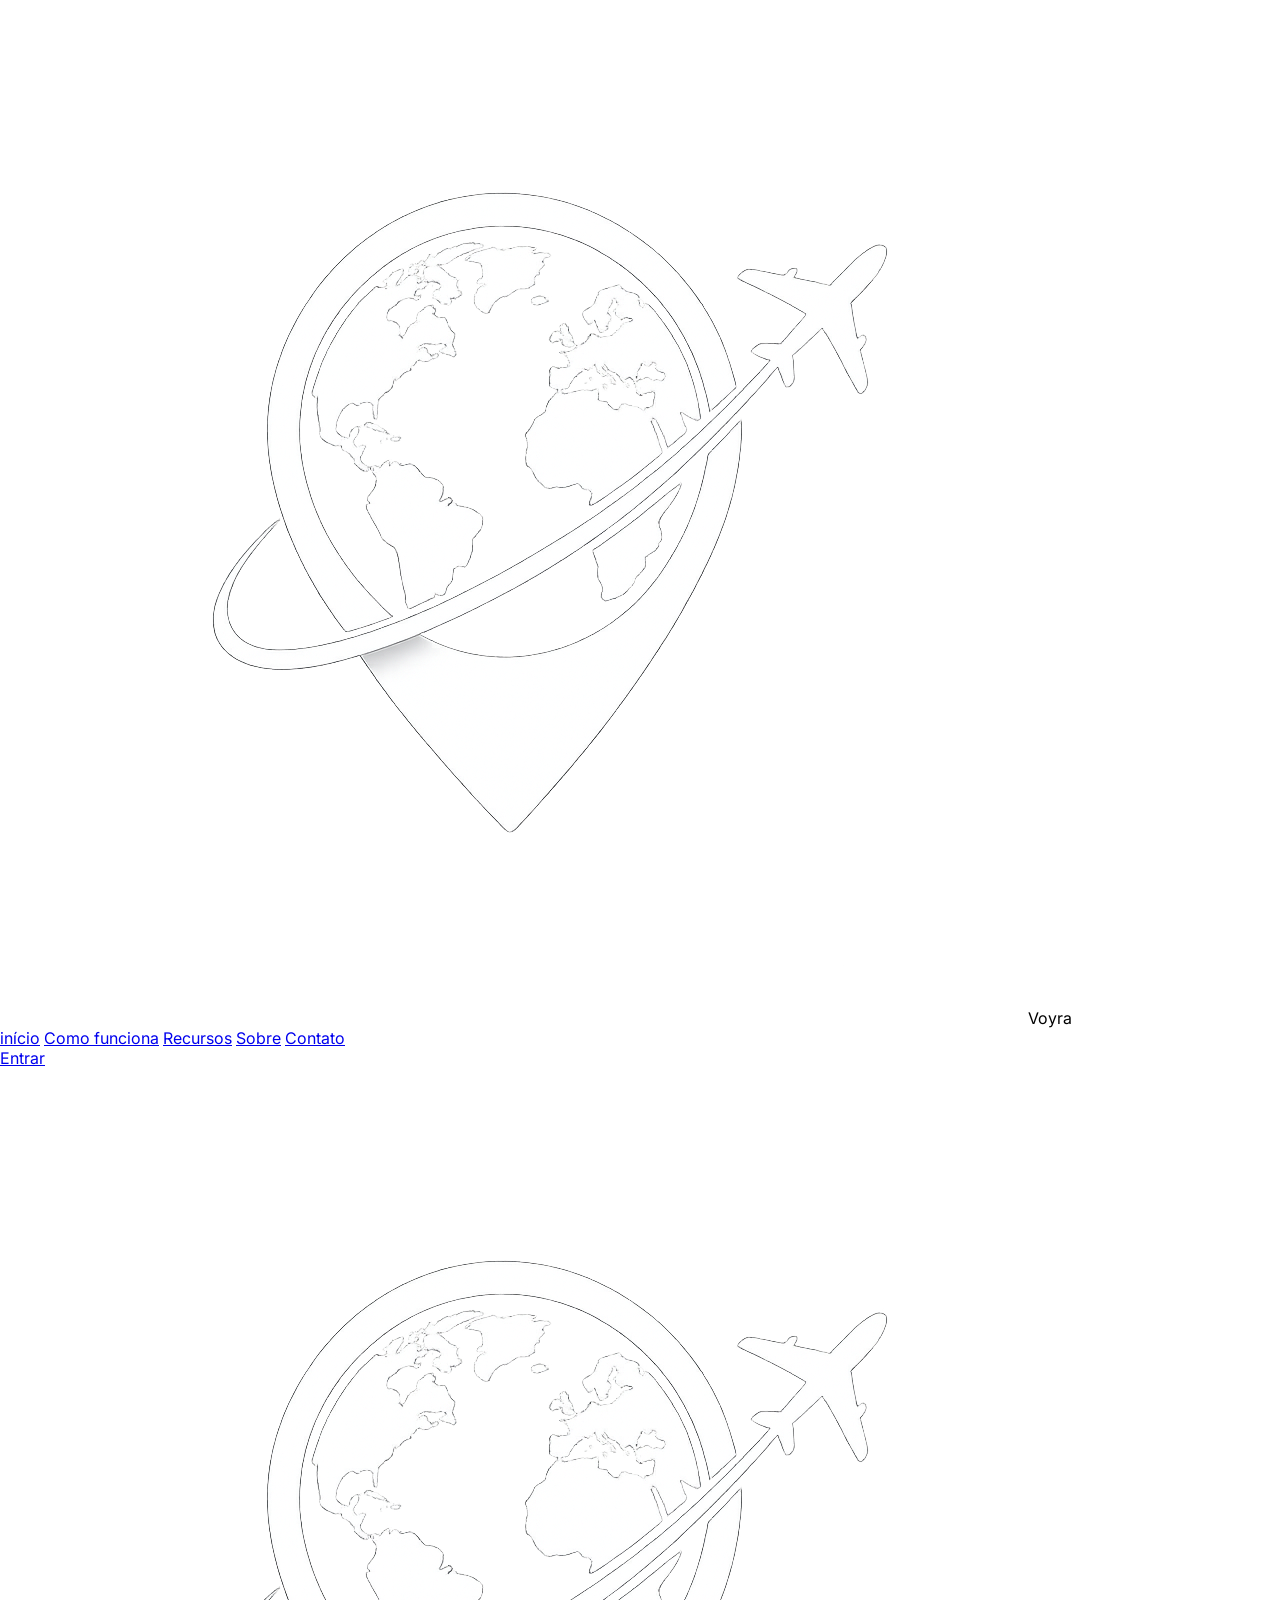
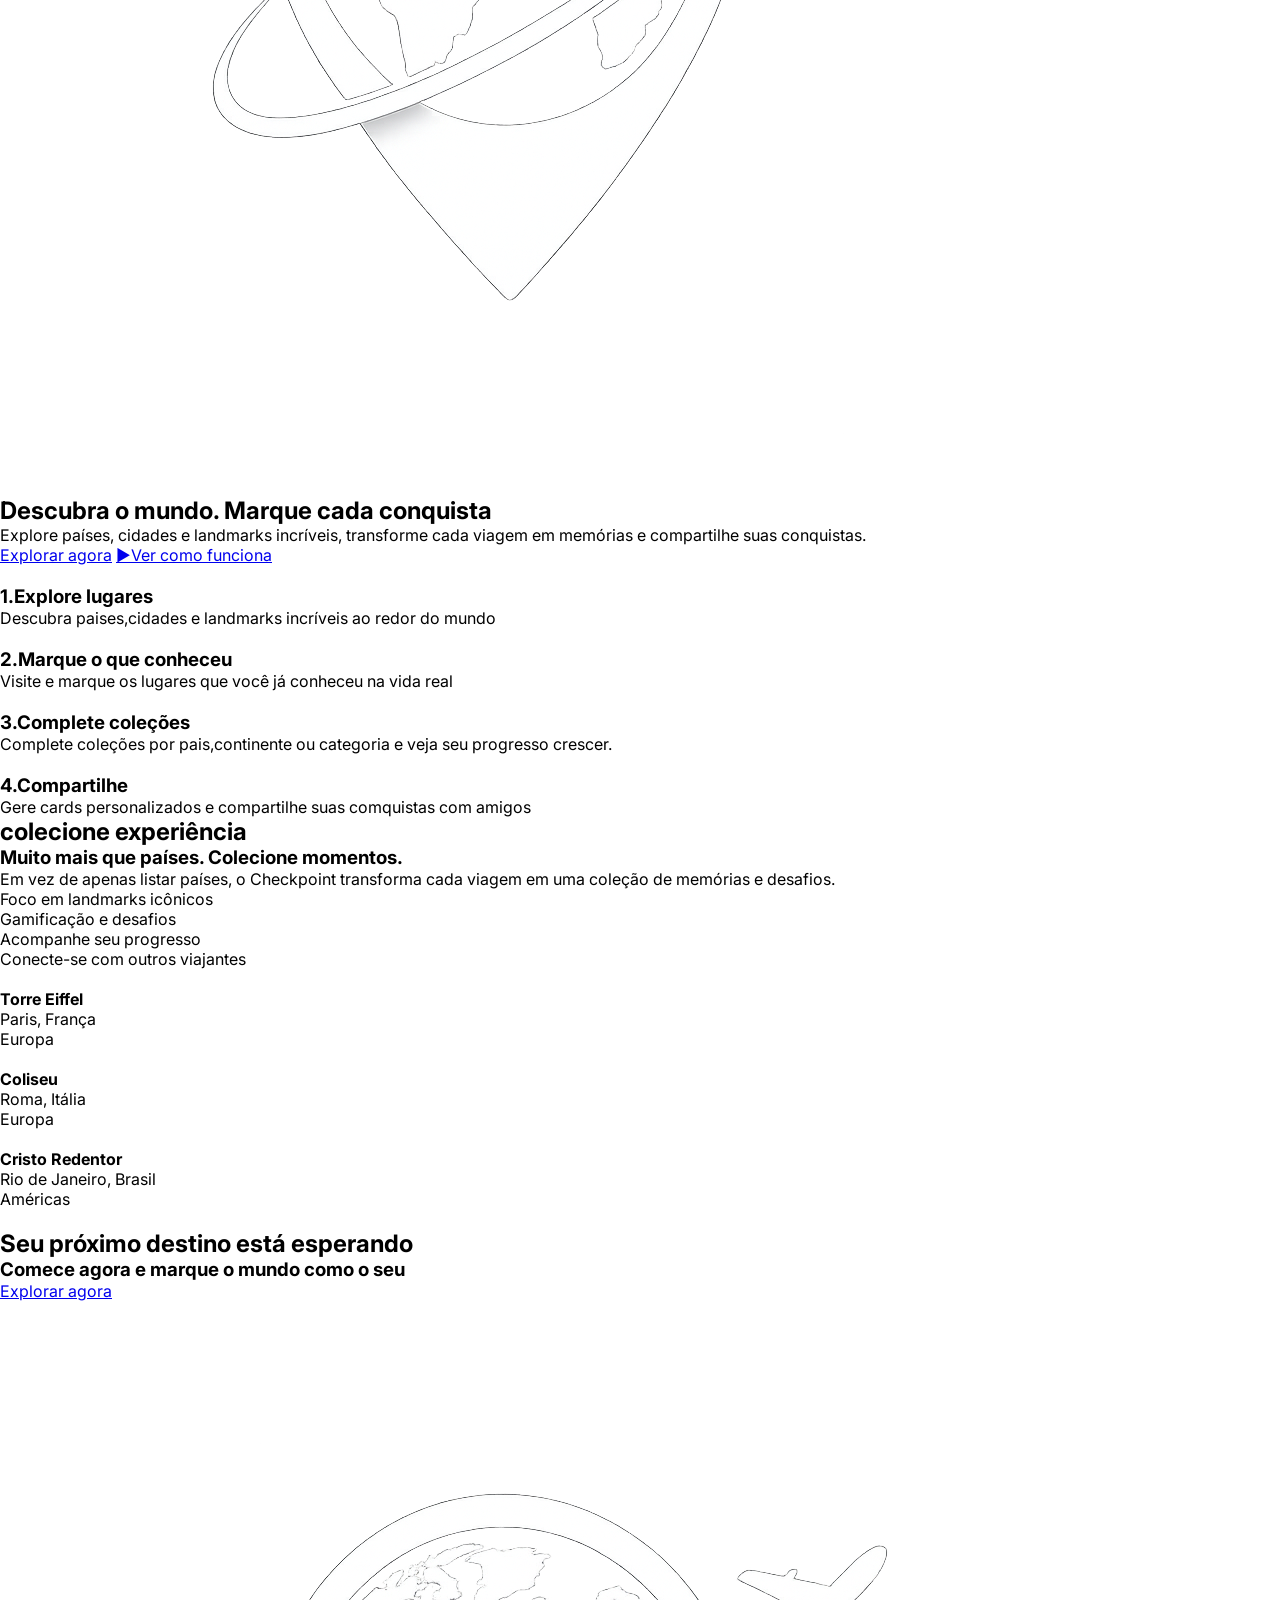
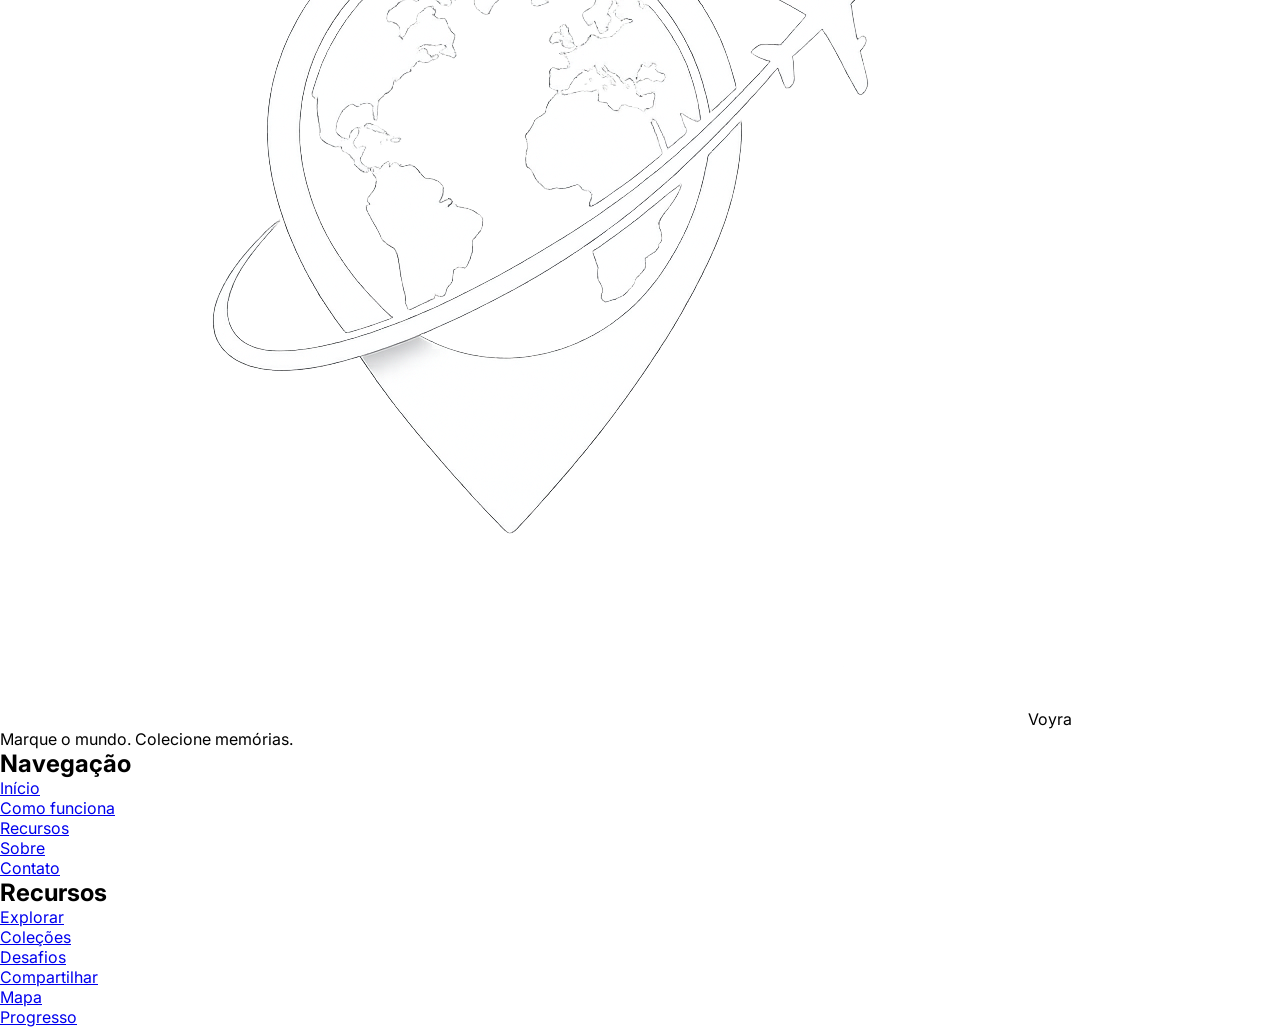
==== Voyra-main/HTML/index.html @ 9d74c8c9 "Add files via upload" ====
<!DOCTYPE html>
<html lang="pt-BR">

<head>
    <meta charset="UTF-8">
    <meta name="viewport" content="width=device-width, initial-scale=1.0">
    <link rel="stylesheet" href="../CSS/index.css" />
    <link rel="preconnect" href="https://fonts.googleapis.com">
    <link rel="preconnect" href="https://fonts.gstatic.com" crossorigin>
    <link href="https://fonts.googleapis.com/css2?family=Inter:wght@400;500;600;700;800&display=swap" rel="stylesheet">
    <title>Voyra</title>
</head>

<body>
    <header>

        <div class="logo">
            <img src="../imagens/logo.png" alt="logo"><!--logo-->
            <span>Voyra</span>
        </div>


        <nav>
            <a href="#">início</a>
            <a href="#">Como funciona</a>
            <a href="#">Recursos</a>
            <a href="#">Sobre</a>
            <a href="#">Contato</a>
        </nav>

        <a href="#" class="contato">Entrar</a>
    </header>

    <main>
        <section id="hero">
            <div class="hero">
                <img src="../imagens/logo.png" alt="">

                <h1>Descubra o mundo. Marque cada <span>conquista</span></h1>

                <p>Explore países, cidades e landmarks incríveis, transforme cada viagem em memórias e compartilhe suas
                    conquistas.</p>

                <div class="botoes-hero">
                    <a href="#" class="btn-login">Explorar agora</a>

                    <a href="#">▶Ver como funciona</a>
                </div>
            </div>
        </section>

        <section id="cards-container-1">

            <div class="card">
                <img src="" alt="">
                <h3>1.Explore lugares</h3>
                <p>Descubra paises,cidades e landmarks incríveis ao redor do mundo</p>
            </div>

            <div class="card">
                <img src="" alt="">
                <h3>2.Marque o que conheceu</h3>
                <p>Visite e marque os lugares que você já conheceu na vida real</p>
            </div>

            <div class="card">
                <img src="" alt="">
                <h3>3.Complete coleções</h3>
                <p>Complete coleções por pais,continente ou categoria e veja seu progresso crescer.</p>
            </div>

            <div class="card">
                <img src="" alt="">
                <h3>4.Compartilhe</h3>
                <p>Gere cards personalizados e compartilhe suas comquistas com amigos</p>
            </div>

        </section>

        <section id="cards2">
            <div class="cards2">
                <div>
                    <h2>colecione experiência</h2>

                    <h3>Muito mais que países. Colecione <span>momentos.</span></h3>

                    <p>Em vez de apenas listar países, o Checkpoint transforma cada viagem em uma coleção de memórias e
                        desafios.</p>

                    <ul>
                        <li>Foco em landmarks icônicos</li>
                        <li>Gamificação e desafios</li>
                        <li>Acompanhe seu progresso</li>
                        <li>Conecte-se com outros viajantes</li>
                    </ul>
                </div>

                <div class="cards-image">
                    <div>
                        <img src="" alt="">

                        <h4>Torre Eiffel</h4>

                        <p>Paris, França</p>

                        <p>Europa</p>
                    </div>

                    <div>
                        <img src="" alt="">

                        <h4>Coliseu</h4>

                        <p>Roma, Itália</p>

                        <p>Europa</p>
                    </div>

                    <div>
                        <img src="" alt="">

                        <h4>Cristo Redentor</h4>

                        <p>Rio de Janeiro, Brasil</p>

                        <p>Américas</p>
                    </div>

                    <div>
                        <img src="" alt="">

                        <h4></h4>

                        <p></p>

                        <p></p>
                    </div>
                </div>
            </div>
        </section>

        <section id="">
            <div>
                <h2>Seu próximo destino está esperando</h2>

                <h3>Comece agora e marque o mundo como o seu</h3>

                <a href="#" class="btn-login">Explorar agora</a>
        </section>
    </main>

    <footer>

        <div class="logo">
            <img src="../imagens/logo.png" alt="logo"><!--logo-->
            <span>Voyra</span><br>
            <p>Marque o mundo. Colecione memórias.</p>
        </div>

        <div>
            <h2>Navegação</h2>
            <ul>
                <li><a href="#">Início</a></li>
                <li><a href="#">Como funciona</a></li>
                <li><a href="#">Recursos</a></li>
                <li><a href="#">Sobre</a></li>
                <li><a href="#">Contato</a></li>
            </ul>

            <h2>Recursos</h2>
            <ul>
                <li><a href="#">Explorar</a></li>
                <li><a href="#">Coleções</a></li>
                <li><a href="#">Desafios</a></li>
                <li><a href="#">Compartilhar</a></li>
                <li><a href="#">Mapa</a></li>
                <li><a href="#">Progresso</a></li>


        </div>
    </footer>
</body>

</html>
---- Voyra-main/CSS/index.css ----
* {
  margin: 0;
  padding: 0;
  box-sizing: border-box;
}
 
body{
    font-family: 'inter', sans-serif;
}
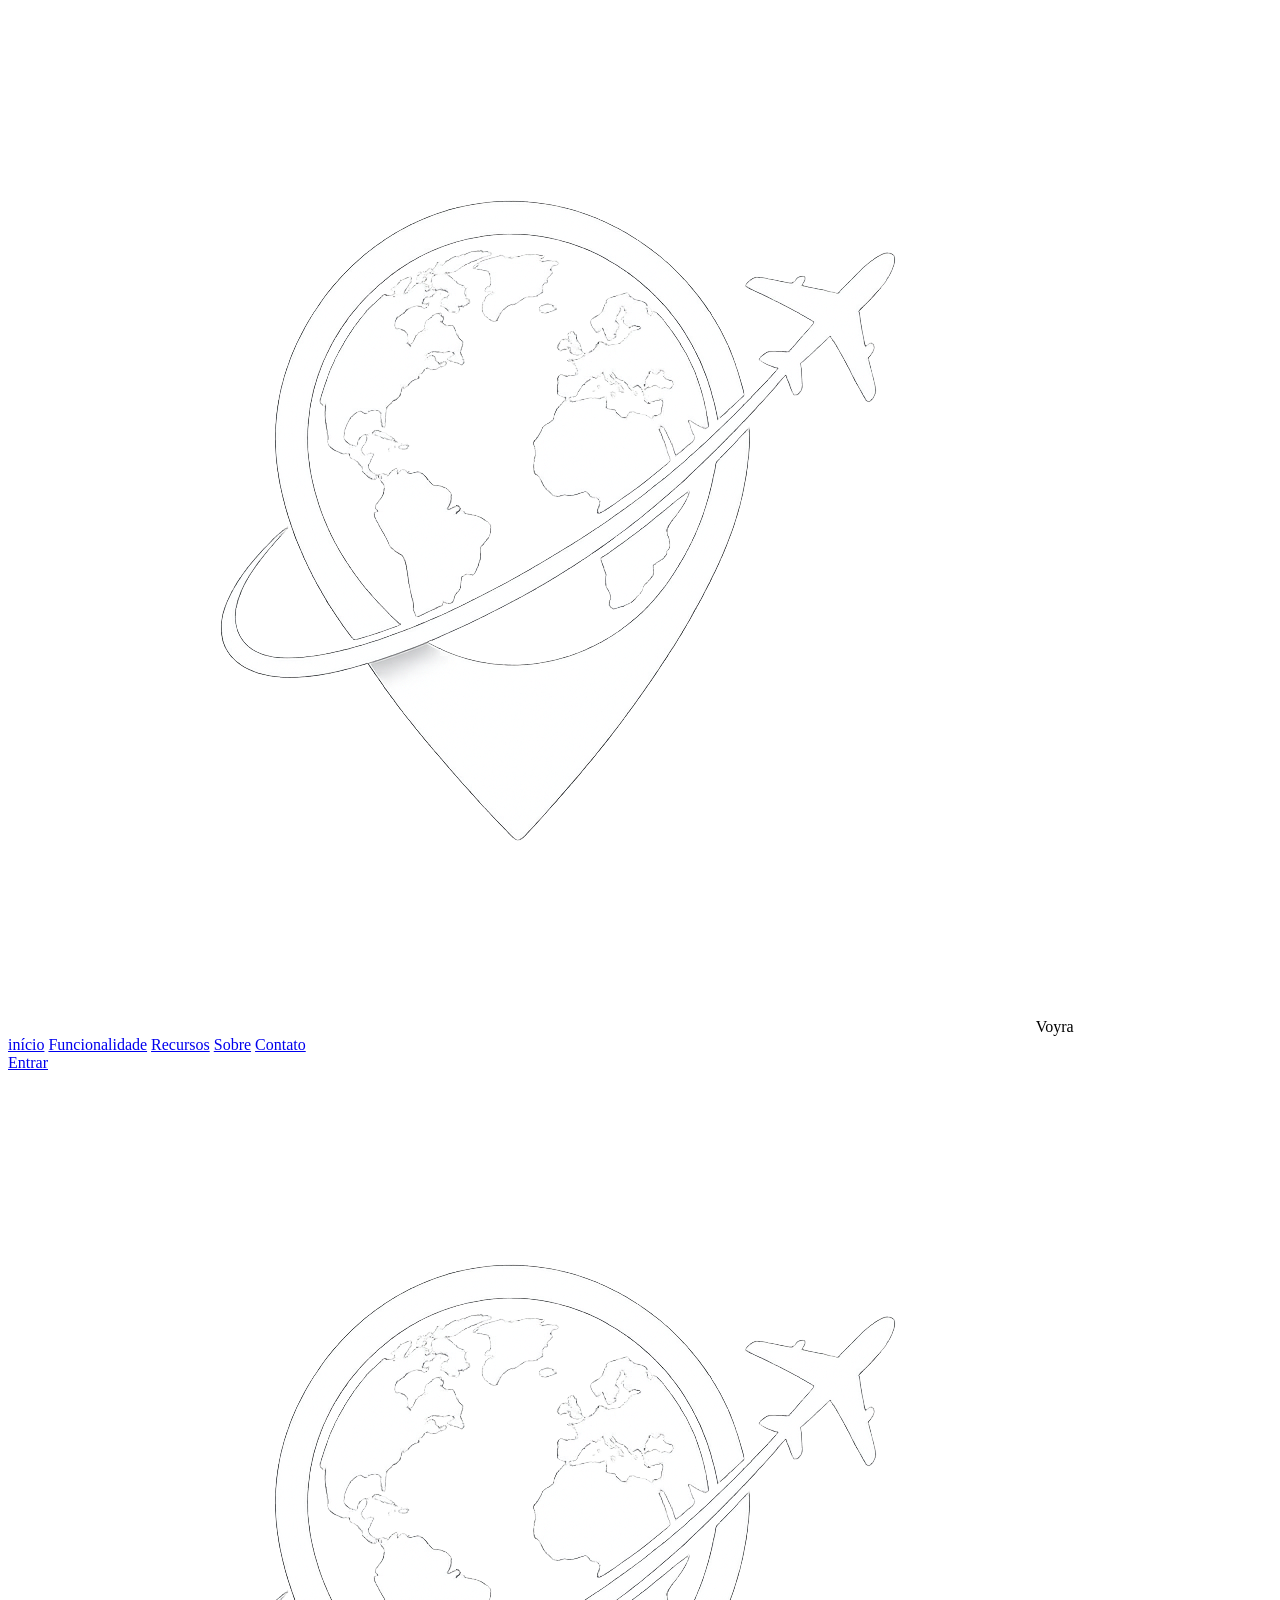
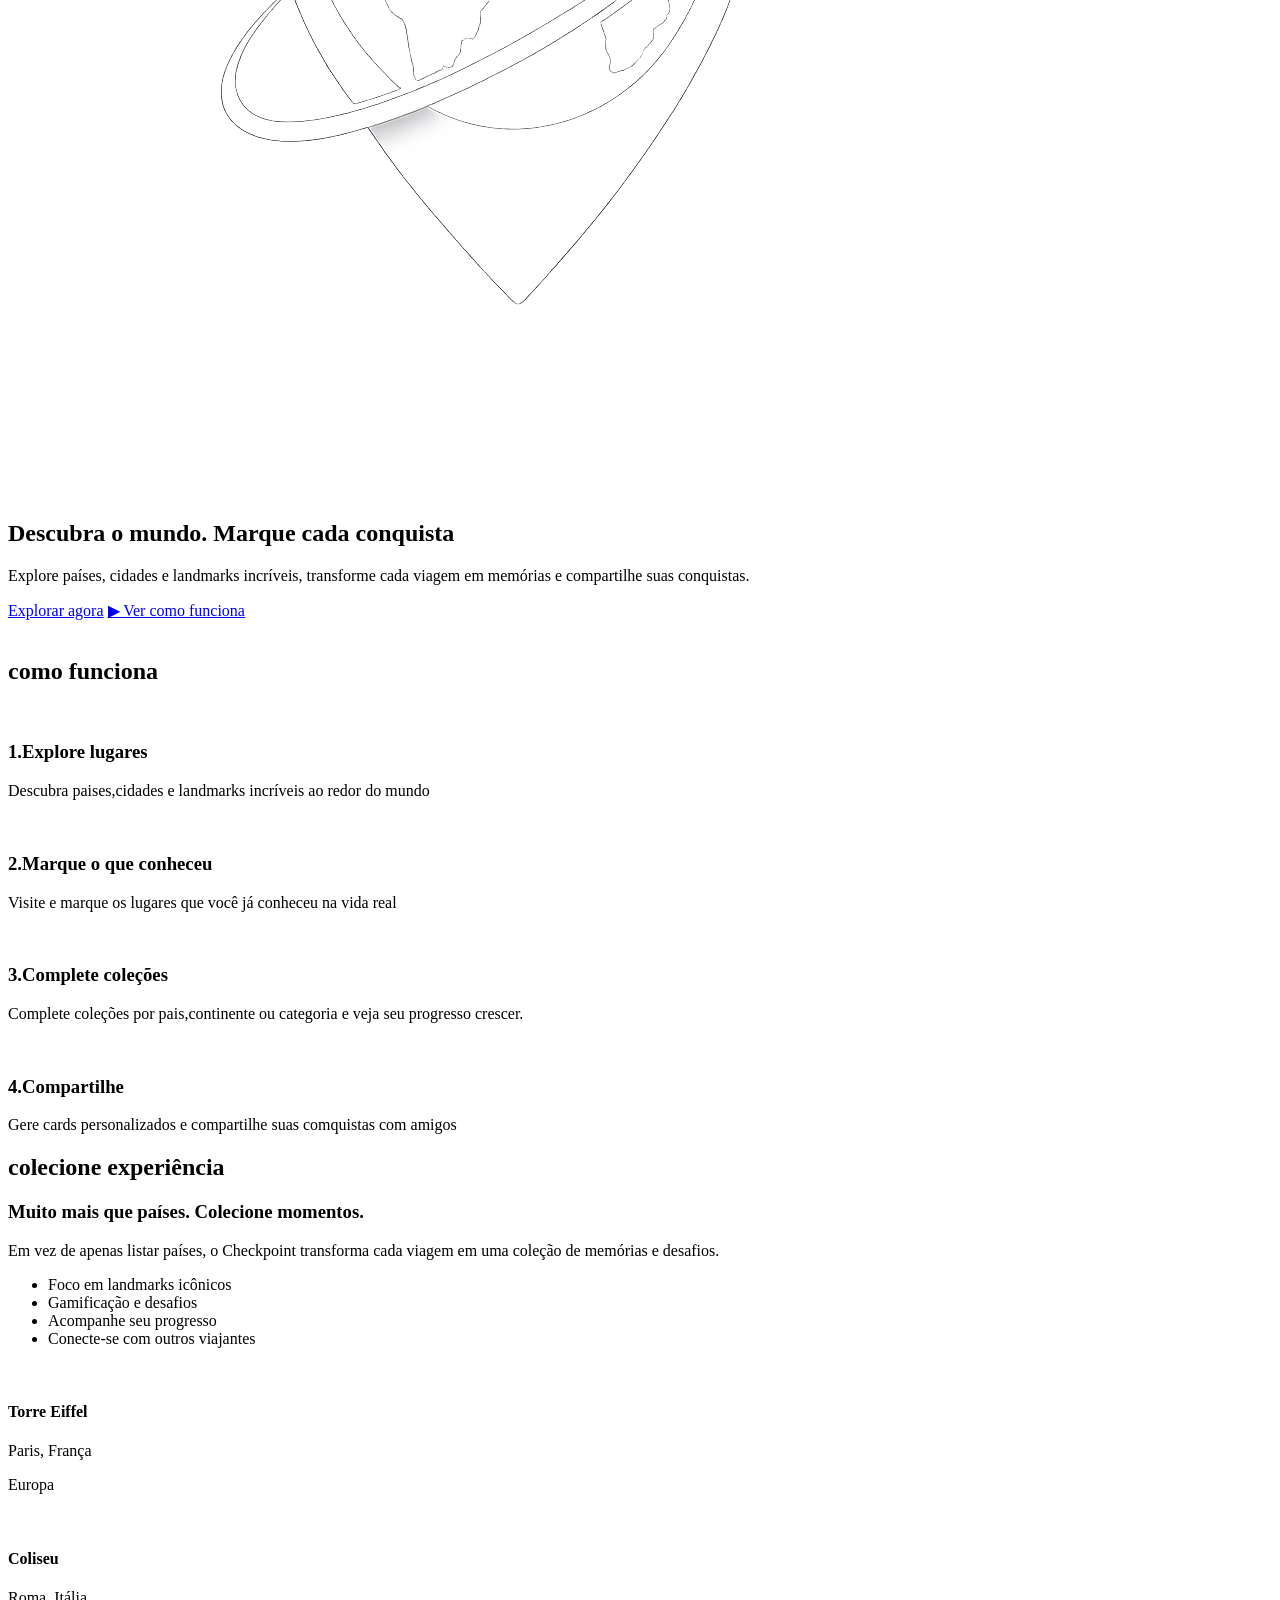
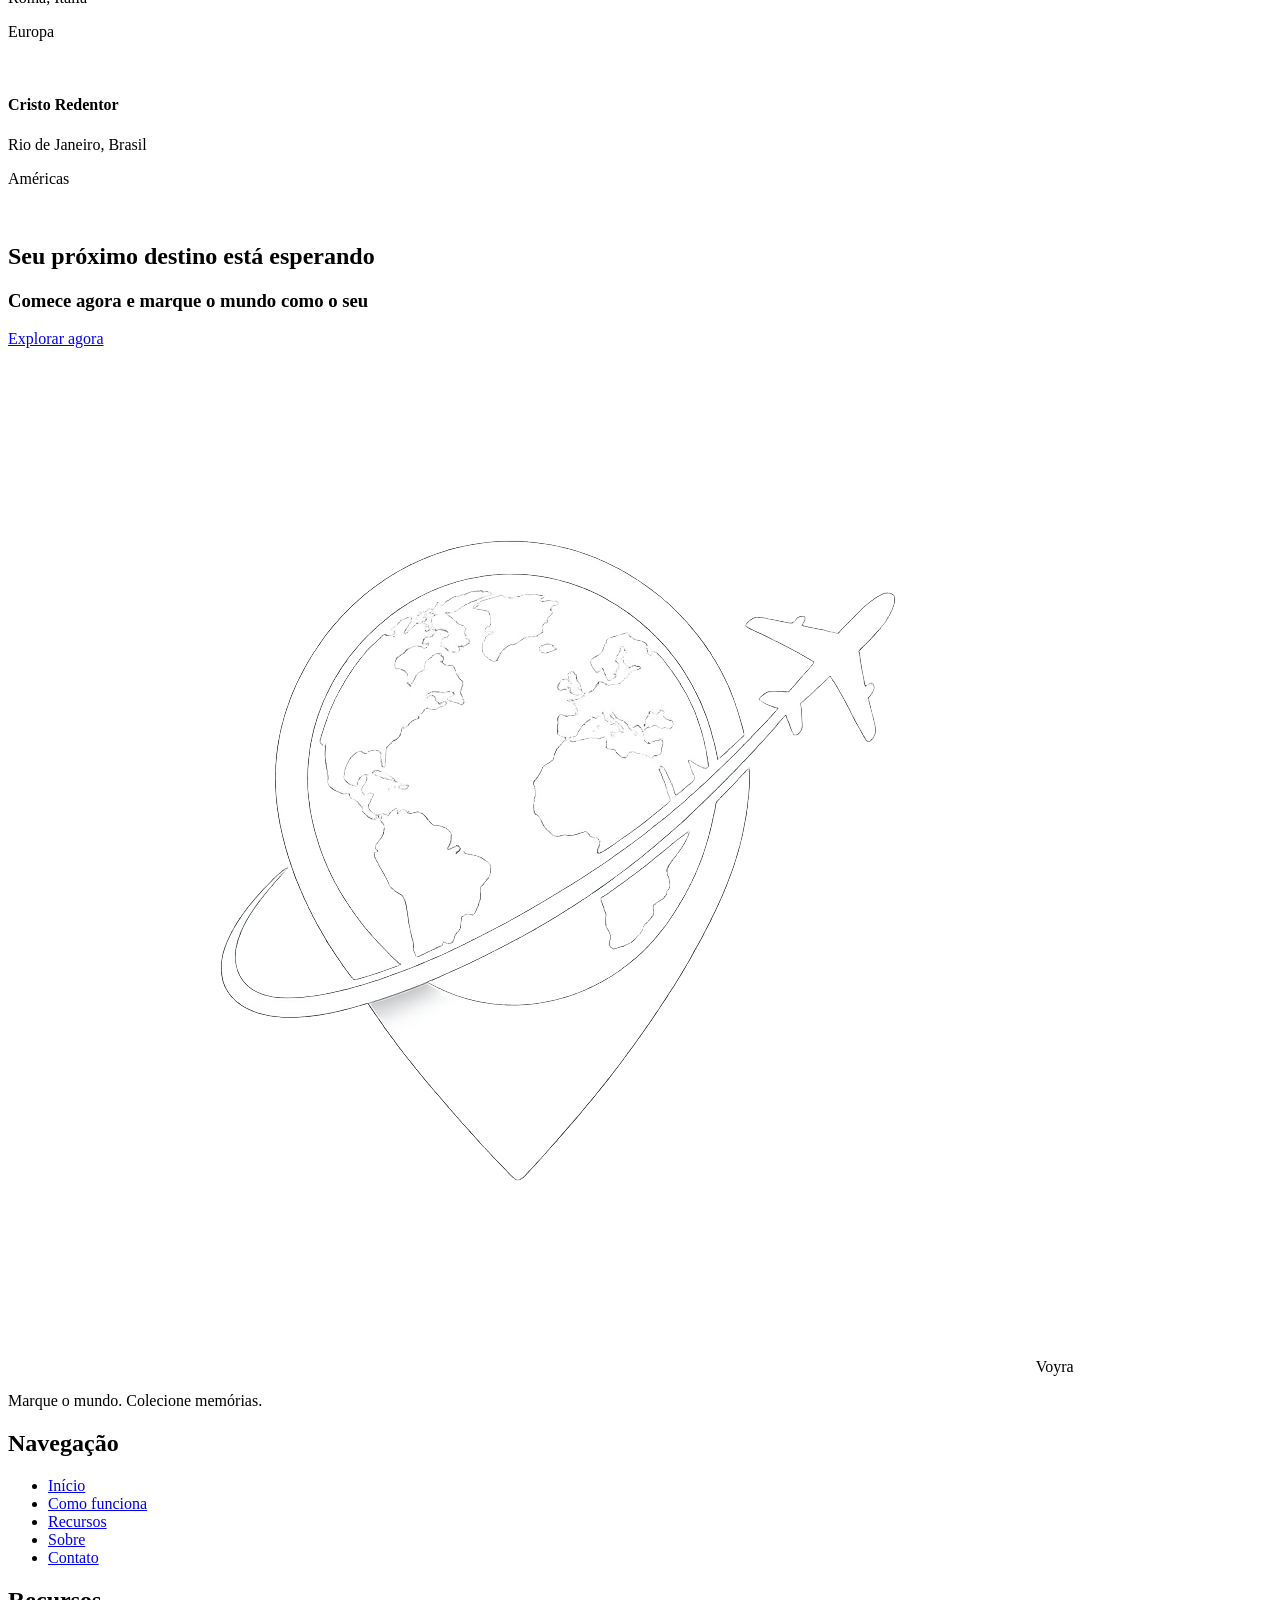
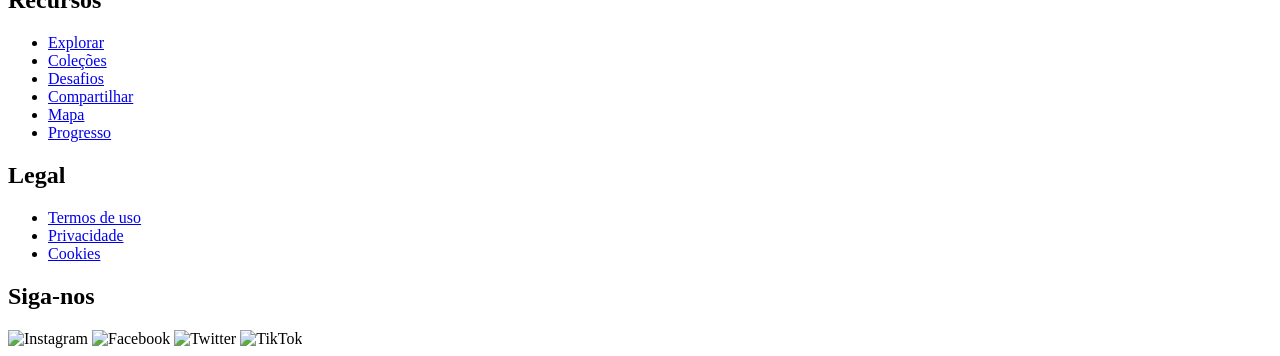
==== commit 1239555c: "Add files via upload" ====
--- a/Voyra-main/HTML/index.html
+++ b/Voyra-main/HTML/index.html
@@ -4,7 +4,7 @@
 <head>
     <meta charset="UTF-8">
     <meta name="viewport" content="width=device-width, initial-scale=1.0">
-    <link rel="stylesheet" href="../CSS/index.css" />
+    <link rel="stylesheet" href="/CSS/index.css" />
     <link rel="preconnect" href="https://fonts.googleapis.com">
     <link rel="preconnect" href="https://fonts.gstatic.com" crossorigin>
     <link href="https://fonts.googleapis.com/css2?family=Inter:wght@400;500;600;700;800&display=swap" rel="stylesheet">
@@ -14,65 +14,100 @@
 <body>
     <header>
 
-        <div class="logo">
-            <img src="../imagens/logo.png" alt="logo"><!--logo-->
-            <span>Voyra</span>
-        </div>
-
-
-        <nav>
-            <a href="#">início</a>
-            <a href="#">Como funciona</a>
-            <a href="#">Recursos</a>
-            <a href="#">Sobre</a>
-            <a href="#">Contato</a>
-        </nav>
-
-        <a href="#" class="contato">Entrar</a>
+        <div class="header-content">
+            <div class="logo">
+                <img src="/imagens/logo.png" alt="logo"><!--logo-->
+                <span>Voyra</span>
+
+            </div>
+
+            <nav class="navbar">
+                <a href="#hero">início</a>
+                <a href="#cards-container-1">Funcionalidade</a>
+                <a href="#cards2">Recursos</a>
+                <a href="#">Sobre</a><!--temos que fazer-->
+                <a href="#">Contato</a><!--zap ou insta-->
+            </nav>
+
+            <a href="#" class="contato">Entrar</a>
+
+        </div>
     </header>
+
+
+
 
     <main>
         <section id="hero">
             <div class="hero">
-                <img src="../imagens/logo.png" alt="">
-
-                <h1>Descubra o mundo. Marque cada <span>conquista</span></h1>
-
-                <p>Explore países, cidades e landmarks incríveis, transforme cada viagem em memórias e compartilhe suas
-                    conquistas.</p>
-
-                <div class="botoes-hero">
-                    <a href="#" class="btn-login">Explorar agora</a>
-
-                    <a href="#">▶Ver como funciona</a>
-                </div>
-            </div>
-        </section>
+                <div class="hero-texto">
+                    <img src="/imagens/logo.png" alt="">
+
+                    <h1>Descubra o mundo. Marque cada <span>conquista</span></h1>
+
+                    <p>Explore países, cidades e landmarks incríveis, transforme cada viagem em memórias e compartilhe suas conquistas.</p>
+
+                    <div class="botoes-hero">
+                        <a href="/HTML/login.html" class="btn-login">Explorar agora</a>
+
+                        <a href="#" class="naosei">▶ Ver como funciona</a><!--criar um novo html ou excluir-->
+                    </div>
+                </div>
+
+                <div class="hero-image">
+                    <img src="" alt="">
+                </div>
+            </div>
+        </section>
+
+
+
+
+
+
+
+
+
+
+
+
+
+
 
         <section id="cards-container-1">
 
-            <div class="card">
-                <img src="" alt="">
-                <h3>1.Explore lugares</h3>
-                <p>Descubra paises,cidades e landmarks incríveis ao redor do mundo</p>
-            </div>
-
-            <div class="card">
-                <img src="" alt="">
-                <h3>2.Marque o que conheceu</h3>
-                <p>Visite e marque os lugares que você já conheceu na vida real</p>
-            </div>
-
-            <div class="card">
-                <img src="" alt="">
-                <h3>3.Complete coleções</h3>
-                <p>Complete coleções por pais,continente ou categoria e veja seu progresso crescer.</p>
-            </div>
-
-            <div class="card">
-                <img src="" alt="">
-                <h3>4.Compartilhe</h3>
-                <p>Gere cards personalizados e compartilhe suas comquistas com amigos</p>
+            <h2>como funciona</h2>
+
+            <div class="card">
+                <img src="" alt="">
+                <div class="card-content">
+                    <h3>1.Explore lugares</h3>
+                    <p>Descubra paises,cidades e landmarks incríveis ao redor do mundo</p>
+                </div>
+            </div>
+
+            <div class="card">
+                <img src="" alt="">
+                <div class="card-content">
+                    <h3>2.Marque o que conheceu</h3>
+                    <p>Visite e marque os lugares que você já conheceu na vida real</p>
+                </div>
+            </div>
+
+            <div class="card">
+                <img src="" alt="">
+                <div class="card-content">
+                    <h3>3.Complete coleções</h3>
+                    <p>Complete coleções por pais,continente ou categoria e veja seu progresso crescer.</p>
+                </div>
+            </div>
+
+            <div class="card">
+                <img src="" alt="">
+                <div class="card-content">
+                    <h3>4.Compartilhe</h3>
+                    <p>Gere cards personalizados e compartilhe suas comquistas com amigos</p>
+                </div>
             </div>
 
         </section>
@@ -145,14 +180,14 @@
 
                 <h3>Comece agora e marque o mundo como o seu</h3>
 
-                <a href="#" class="btn-login">Explorar agora</a>
+                <a href="/HTML/login.html" class="btn-login">Explorar agora</a>
         </section>
     </main>
 
-    <footer>
+    <footer id="footer">
 
         <div class="logo">
-            <img src="../imagens/logo.png" alt="logo"><!--logo-->
+            <img src="/imagens/logo.png" alt="logo"><!--logo-->
             <span>Voyra</span><br>
             <p>Marque o mundo. Colecione memórias.</p>
         </div>
@@ -160,8 +195,8 @@
         <div>
             <h2>Navegação</h2>
             <ul>
-                <li><a href="#">Início</a></li>
-                <li><a href="#">Como funciona</a></li>
+                <li><a href="#hero">Início</a></li>
+                <li><a href="#cards-container-1">Como funciona</a></li>
                 <li><a href="#">Recursos</a></li>
                 <li><a href="#">Sobre</a></li>
                 <li><a href="#">Contato</a></li>
@@ -175,9 +210,25 @@
                 <li><a href="#">Compartilhar</a></li>
                 <li><a href="#">Mapa</a></li>
                 <li><a href="#">Progresso</a></li>
-
-
-        </div>
+            </ul>
+
+            <h2>Legal</h2>
+            <ul>
+                <li><a href="#">Termos de uso</a></li>
+                <li><a href="#">Privacidade</a></li>
+                <li><a href="#">Cookies</a></li>
+            </ul>
+
+        </div>
+
+        <div>
+            <h2>Siga-nos</h2>
+            <img src="#" alt="Instagram">
+            <img src="#" alt="Facebook">
+            <img src="#" alt="Twitter">
+            <img src="#" alt="TikTok">
+        </div>
+
     </footer>
 </body>
 
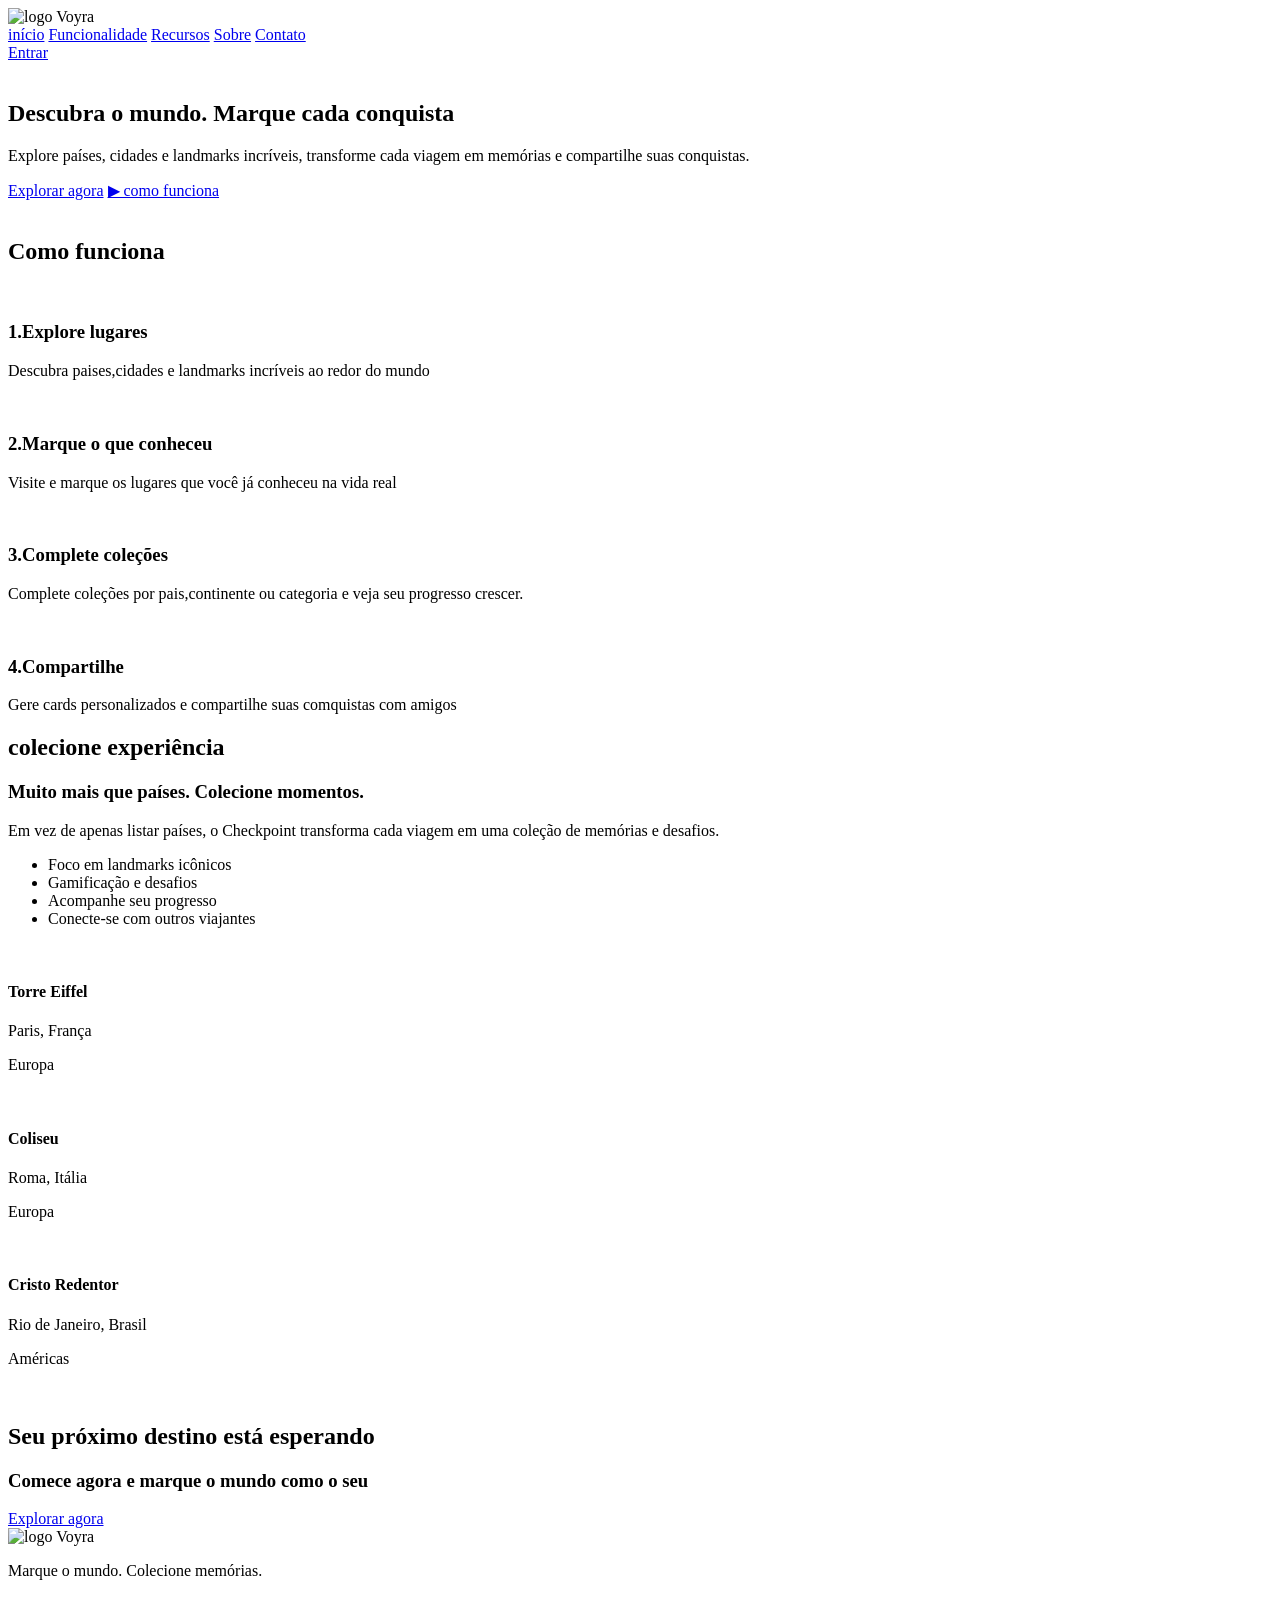
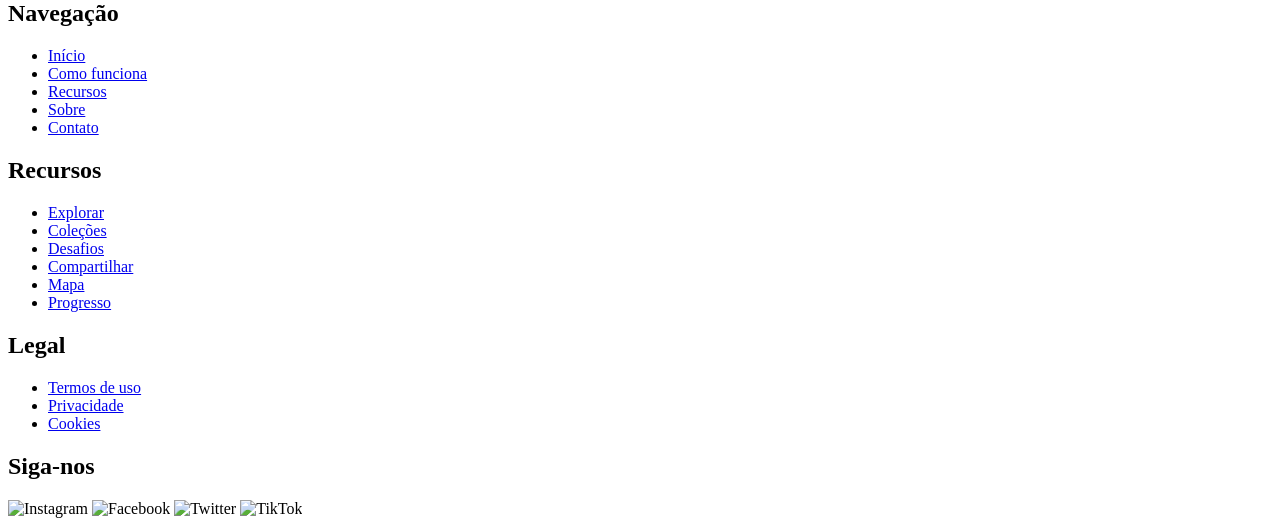
==== commit 66ab501d: "Add files via upload" ====
--- a/Voyra-main/HTML/index.html
+++ b/Voyra-main/HTML/index.html
@@ -1,235 +1,244 @@
-<!DOCTYPE html>
+<!doctype html>
 <html lang="pt-BR">
-
-<head>
-    <meta charset="UTF-8">
-    <meta name="viewport" content="width=device-width, initial-scale=1.0">
-    <link rel="stylesheet" href="/CSS/index.css" />
-    <link rel="preconnect" href="https://fonts.googleapis.com">
-    <link rel="preconnect" href="https://fonts.gstatic.com" crossorigin>
-    <link href="https://fonts.googleapis.com/css2?family=Inter:wght@400;500;600;700;800&display=swap" rel="stylesheet">
+  <head>
+    <meta charset="UTF-8" />
+    <meta name="viewport" content="width=device-width, initial-scale=1.0" />
+    <link rel="stylesheet" href="/Voyra-main/Voyra-main/CSS/index.css" />
+    <link rel="preconnect" href="https://fonts.googleapis.com" />
+    <link rel="preconnect" href="https://fonts.gstatic.com" crossorigin />
+    <link
+      href="https://fonts.googleapis.com/css2?family=Inter:wght@400;500;600;700;800&display=swap"
+      rel="stylesheet"
+    />
     <title>Voyra</title>
-</head>
-
-<body>
+  </head>
+
+  <body>
     <header>
-
-        <div class="header-content">
-            <div class="logo">
-                <img src="/imagens/logo.png" alt="logo"><!--logo-->
-                <span>Voyra</span>
-
-            </div>
-
-            <nav class="navbar">
-                <a href="#hero">início</a>
-                <a href="#cards-container-1">Funcionalidade</a>
-                <a href="#cards2">Recursos</a>
-                <a href="#">Sobre</a><!--temos que fazer-->
-                <a href="#">Contato</a><!--zap ou insta-->
-            </nav>
-
-            <a href="#" class="contato">Entrar</a>
-
-        </div>
+      <div class="header-content">
+        <div class="logo">
+          <img
+            src="/Voyra-main/Voyra-main/IMAGENS/logo.png"
+            alt="logo"
+          /><!--logo-->
+          <span>Voyra</span>
+        </div>
+
+        <nav class="navbar">
+          <a href="#hero">início</a>
+          <a href="#cards-container-1">Funcionalidade</a>
+          <a href="#cards2">Recursos</a>
+          <a href="#">Sobre</a
+          ><!--temos que fazer-->
+          <a href="#">Contato</a
+          ><!--zap ou insta-->
+        </nav>
+
+        <a href="/Voyra-main/Voyra-main/HTML/login.html" class="entrar"
+          >Entrar</a
+        >
+      </div>
     </header>
 
-
-
-
     <main>
-        <section id="hero">
-            <div class="hero">
-                <div class="hero-texto">
-                    <img src="/imagens/logo.png" alt="">
-
-                    <h1>Descubra o mundo. Marque cada <span>conquista</span></h1>
-
-                    <p>Explore países, cidades e landmarks incríveis, transforme cada viagem em memórias e compartilhe suas conquistas.</p>
-
-                    <div class="botoes-hero">
-                        <a href="/HTML/login.html" class="btn-login">Explorar agora</a>
-
-                        <a href="#" class="naosei">▶ Ver como funciona</a><!--criar um novo html ou excluir-->
-                    </div>
-                </div>
-
-                <div class="hero-image">
-                    <img src="" alt="">
-                </div>
-            </div>
-        </section>
-
-
-
-
-
-
-
-
-
-
-
-
-
-
-
-        <section id="cards-container-1">
-
-            <h2>como funciona</h2>
-
-            <div class="card">
-                <img src="" alt="">
-                <div class="card-content">
-                    <h3>1.Explore lugares</h3>
-                    <p>Descubra paises,cidades e landmarks incríveis ao redor do mundo</p>
-                </div>
-            </div>
-
-            <div class="card">
-                <img src="" alt="">
-                <div class="card-content">
-                    <h3>2.Marque o que conheceu</h3>
-                    <p>Visite e marque os lugares que você já conheceu na vida real</p>
-                </div>
-            </div>
-
-            <div class="card">
-                <img src="" alt="">
-                <div class="card-content">
-                    <h3>3.Complete coleções</h3>
-                    <p>Complete coleções por pais,continente ou categoria e veja seu progresso crescer.</p>
-                </div>
-            </div>
-
-            <div class="card">
-                <img src="" alt="">
-                <div class="card-content">
-                    <h3>4.Compartilhe</h3>
-                    <p>Gere cards personalizados e compartilhe suas comquistas com amigos</p>
-                </div>
-            </div>
-
-        </section>
-
-        <section id="cards2">
-            <div class="cards2">
-                <div>
-                    <h2>colecione experiência</h2>
-
-                    <h3>Muito mais que países. Colecione <span>momentos.</span></h3>
-
-                    <p>Em vez de apenas listar países, o Checkpoint transforma cada viagem em uma coleção de memórias e
-                        desafios.</p>
-
-                    <ul>
-                        <li>Foco em landmarks icônicos</li>
-                        <li>Gamificação e desafios</li>
-                        <li>Acompanhe seu progresso</li>
-                        <li>Conecte-se com outros viajantes</li>
-                    </ul>
-                </div>
-
-                <div class="cards-image">
-                    <div>
-                        <img src="" alt="">
-
-                        <h4>Torre Eiffel</h4>
-
-                        <p>Paris, França</p>
-
-                        <p>Europa</p>
-                    </div>
-
-                    <div>
-                        <img src="" alt="">
-
-                        <h4>Coliseu</h4>
-
-                        <p>Roma, Itália</p>
-
-                        <p>Europa</p>
-                    </div>
-
-                    <div>
-                        <img src="" alt="">
-
-                        <h4>Cristo Redentor</h4>
-
-                        <p>Rio de Janeiro, Brasil</p>
-
-                        <p>Américas</p>
-                    </div>
-
-                    <div>
-                        <img src="" alt="">
-
-                        <h4></h4>
-
-                        <p></p>
-
-                        <p></p>
-                    </div>
-                </div>
-            </div>
-        </section>
-
-        <section id="">
-            <div>
-                <h2>Seu próximo destino está esperando</h2>
-
-                <h3>Comece agora e marque o mundo como o seu</h3>
-
-                <a href="/HTML/login.html" class="btn-login">Explorar agora</a>
-        </section>
+      <section id="hero">
+        <div class="hero">
+          <div class="hero-texto">
+            <span class="hero-texto-imagem"
+              ><img src="/Voyra-main/Voyra-main/IMAGENS/logo.png" alt=""
+            /></span>
+
+            <h1>Descubra o mundo. Marque cada <span>conquista</span></h1>
+
+            <p>
+              Explore países, cidades e landmarks incríveis, transforme cada
+              viagem em memórias e compartilhe suas conquistas.
+            </p>
+
+            <div class="botoes-hero">
+              <a href="/Voyra-main/Voyra-main/HTML/login.html" class="btn-login"
+                >Explorar agora</a
+              >
+
+              <a href="#" class="naosei">▶ como funciona</a
+              ><!--criar um novo html ou excluir-->
+            </div>
+          </div>
+
+          <div class="hero-image">
+            <img src="" alt="" />
+          </div>
+        </div>
+      </section>
+
+      <section id="cards">
+        <div class="cards-container-1">
+          <h2>Como funciona</h2>
+
+          <div class="cards-div">
+            <div class="card">
+              <img src="" alt="" />
+              <div class="card-content">
+                <h3>1.Explore lugares</h3>
+                <p>
+                  Descubra paises,cidades e landmarks incríveis ao redor do
+                  mundo
+                </p>
+              </div>
+            </div>
+
+            <div class="card">
+              <img src="" alt="" />
+              <div class="card-content">
+                <h3>2.Marque o que conheceu</h3>
+                <p>
+                  Visite e marque os lugares que você já conheceu na vida real
+                </p>
+              </div>
+            </div>
+
+            <div class="card">
+              <img src="" alt="" />
+              <div class="card-content">
+                <h3>3.Complete coleções</h3>
+                <p>
+                  Complete coleções por pais,continente ou categoria e veja seu
+                  progresso crescer.
+                </p>
+              </div>
+            </div>
+
+            <div class="card">
+              <img src="" alt="" />
+              <div class="card-content">
+                <h3>4.Compartilhe</h3>
+                <p>
+                  Gere cards personalizados e compartilhe suas comquistas com
+                  amigos
+                </p>
+              </div>
+            </div>
+          </div>
+        </div>
+      </section>
+
+      <section id="cards2">
+        <div class="cards2">
+          <div>
+            <h2>colecione experiência</h2>
+
+            <h3>Muito mais que países. Colecione <span>momentos.</span></h3>
+
+            <p>
+              Em vez de apenas listar países, o Checkpoint transforma cada
+              viagem em uma coleção de memórias e desafios.
+            </p>
+
+            <ul>
+              <li>Foco em landmarks icônicos</li>
+              <li>Gamificação e desafios</li>
+              <li>Acompanhe seu progresso</li>
+              <li>Conecte-se com outros viajantes</li>
+            </ul>
+          </div>
+
+          <div class="cards-image">
+            <div>
+              <img src="" alt="" />
+
+              <h4>Torre Eiffel</h4>
+
+              <p>Paris, França</p>
+
+              <p>Europa</p>
+            </div>
+
+            <div>
+              <img src="" alt="" />
+
+              <h4>Coliseu</h4>
+
+              <p>Roma, Itália</p>
+
+              <p>Europa</p>
+            </div>
+
+            <div>
+              <img src="" alt="" />
+
+              <h4>Cristo Redentor</h4>
+
+              <p>Rio de Janeiro, Brasil</p>
+
+              <p>Américas</p>
+            </div>
+
+            <div>
+              <img src="" alt="" />
+
+              <h4></h4>
+
+              <p></p>
+
+              <p></p>
+            </div>
+          </div>
+        </div>
+      </section>
+
+      <section id="before-footer">
+        <div>
+          <h2>Seu próximo destino está esperando</h2>
+
+          <h3>Comece agora e marque o mundo como o seu</h3>
+
+          <a href="/HTML/login.html" class="btn-login">Explorar agora</a>
+        </div>
+      </section>
     </main>
 
     <footer id="footer">
-
-        <div class="logo">
-            <img src="/imagens/logo.png" alt="logo"><!--logo-->
-            <span>Voyra</span><br>
-            <p>Marque o mundo. Colecione memórias.</p>
-        </div>
-
-        <div>
-            <h2>Navegação</h2>
-            <ul>
-                <li><a href="#hero">Início</a></li>
-                <li><a href="#cards-container-1">Como funciona</a></li>
-                <li><a href="#">Recursos</a></li>
-                <li><a href="#">Sobre</a></li>
-                <li><a href="#">Contato</a></li>
-            </ul>
-
-            <h2>Recursos</h2>
-            <ul>
-                <li><a href="#">Explorar</a></li>
-                <li><a href="#">Coleções</a></li>
-                <li><a href="#">Desafios</a></li>
-                <li><a href="#">Compartilhar</a></li>
-                <li><a href="#">Mapa</a></li>
-                <li><a href="#">Progresso</a></li>
-            </ul>
-
-            <h2>Legal</h2>
-            <ul>
-                <li><a href="#">Termos de uso</a></li>
-                <li><a href="#">Privacidade</a></li>
-                <li><a href="#">Cookies</a></li>
-            </ul>
-
-        </div>
-
-        <div>
-            <h2>Siga-nos</h2>
-            <img src="#" alt="Instagram">
-            <img src="#" alt="Facebook">
-            <img src="#" alt="Twitter">
-            <img src="#" alt="TikTok">
-        </div>
-
+      <div class="logo">
+        <img src="/imagens/logo.png" alt="logo" /><!--logo-->
+        <span>Voyra</span><br />
+        <p>Marque o mundo. Colecione memórias.</p>
+      </div>
+
+      <div>
+        <h2>Navegação</h2>
+        <ul>
+          <li><a href="#hero">Início</a></li>
+          <li><a href="#cards-container-1">Como funciona</a></li>
+          <li><a href="#">Recursos</a></li>
+          <li><a href="#">Sobre</a></li>
+          <li><a href="#">Contato</a></li>
+        </ul>
+
+        <h2>Recursos</h2>
+        <ul>
+          <li><a href="#">Explorar</a></li>
+          <li><a href="#">Coleções</a></li>
+          <li><a href="#">Desafios</a></li>
+          <li><a href="#">Compartilhar</a></li>
+          <li><a href="#">Mapa</a></li>
+          <li><a href="#">Progresso</a></li>
+        </ul>
+
+        <h2>Legal</h2>
+        <ul>
+          <li><a href="#">Termos de uso</a></li>
+          <li><a href="#">Privacidade</a></li>
+          <li><a href="#">Cookies</a></li>
+        </ul>
+      </div>
+
+      <div>
+        <h2>Siga-nos</h2>
+        <img src="#" alt="Instagram" />
+        <img src="#" alt="Facebook" />
+        <img src="#" alt="Twitter" />
+        <img src="#" alt="TikTok" />
+      </div>
     </footer>
-</body>
-
-</html>+  </body>
+</html>
